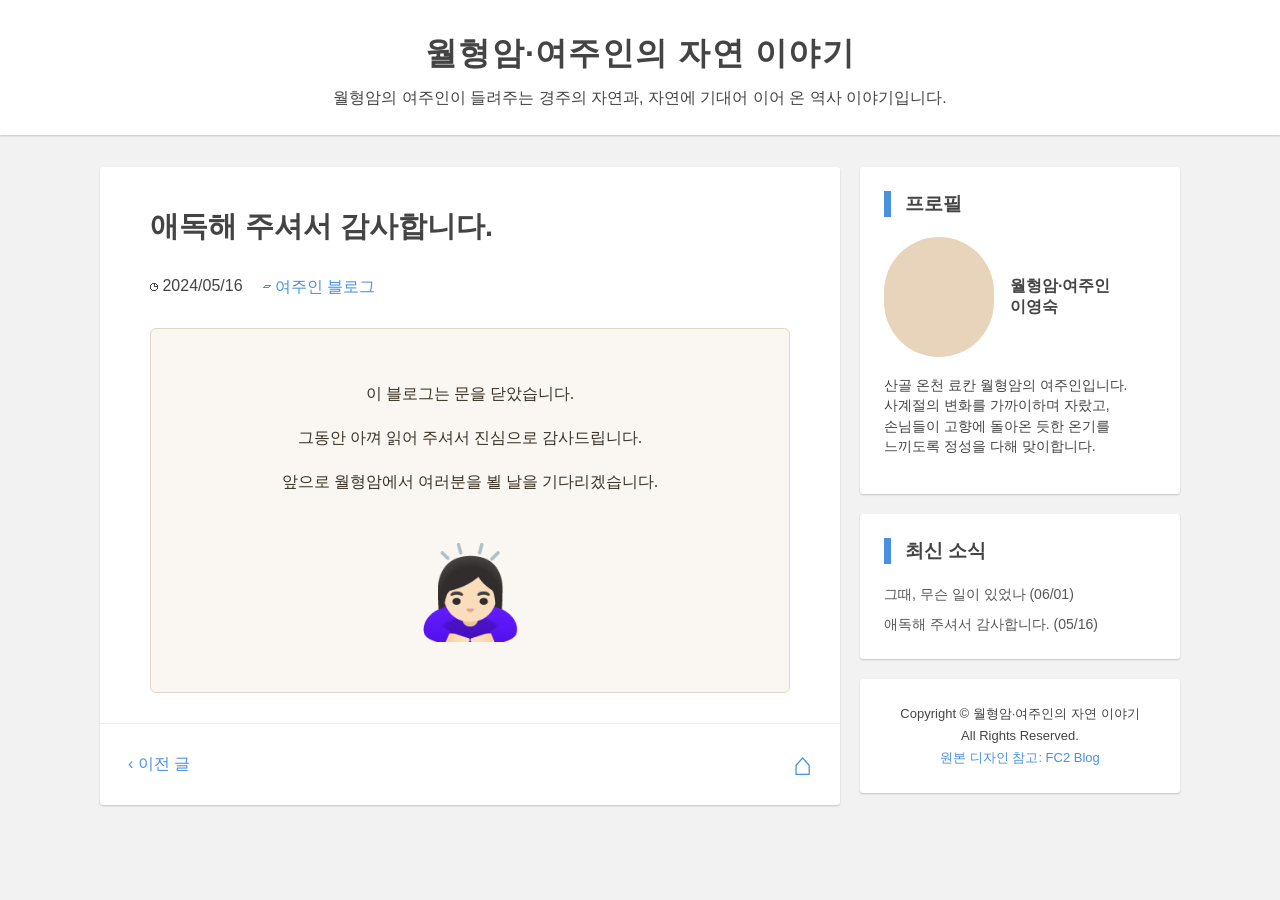
==== index.html @ ec3e3de4 "월형암 자연 이야기 사이트 배포" ====
<!doctype html><html lang="ko"><head><meta charset="utf-8"><meta name="viewport" content="width=device-width,initial-scale=1"><title>월형암·여주인의 자연 이야기</title><link rel="stylesheet" href="styles.css"></head><body>
<header class="site-header"><a class="site-title" href="index.html">월형암·여주인의 자연 이야기</a><p>월형암의 여주인이 들려주는 경주의 자연과, 자연에 기대어 이어 온 역사 이야기입니다.</p></header>
<main class="content"><section class="post-card"><h1>애독해 주셔서 감사합니다.</h1><div class="meta"><span>◷ 2024/05/16</span><a href="index.html">▱ 여주인 블로그</a></div><article class="notice"><p>이 블로그는 문을 닫았습니다.</p><p>그동안 아껴 읽어 주셔서 진심으로 감사드립니다.</p><p>앞으로 월형암에서 여러분을 뵐 날을 기다리겠습니다.</p><div class="bowing">🙇🏻‍♀️</div></article><nav class="pager"><a href="blog-entry-1.html">‹ 이전 글</a><a class="home" href="index.html">⌂</a></nav></section><aside class="sidebar"><section class="side-card"><h2>프로필</h2><div class="profile-head"><div class="portrait" aria-label="월형암 여주인 이영숙의 초상"></div><strong>월형암·여주인<br>이영숙</strong></div><p>산골 온천 료칸 월형암의 여주인입니다. 사계절의 변화를 가까이하며 자랐고, 손님들이 고향에 돌아온 듯한 온기를 느끼도록 정성을 다해 맞이합니다.</p></section><section class="side-card"><h2>최신 소식</h2><ul><li><a href="blog-entry-1.html">그때, 무슨 일이 있었나 (06/01)</a></li><li><a href="index.html">애독해 주셔서 감사합니다. (05/16)</a></li></ul></section><footer class="side-card footer">Copyright © 월형암·여주인의 자연 이야기<br>All Rights Reserved.<br><span>원본 디자인 참고: FC2 Blog</span></footer></aside></main></body></html>
---- styles.css ----
*{box-sizing:border-box}body{margin:0;color:#444;background:#f2f2f2;font-family:"Malgun Gothic","Apple SD Gothic Neo",sans-serif;word-break:keep-all}a{color:#4990e2;text-decoration:none}.site-header{padding:32px 20px 26px;text-align:center;background:#fff;box-shadow:0 1px 2px #0003}.site-title{color:#444;font-size:2rem;font-weight:700;letter-spacing:.08rem}.site-header p{margin:12px 0 0}.content{display:flex;gap:20px;width:min(1080px,calc(100% - 40px));margin:auto;padding:32px 0 48px;align-items:flex-start}.post-card,.side-card{border-radius:3px;background:#fff;box-shadow:0 1px 2px #0003}.post-card{width:740px;padding:40px 50px 0;overflow:hidden}.post-card h1{margin:0 0 30px;font-size:1.8rem}.meta{display:flex;gap:20px;font-size:16px}.notice{margin:30px 0;min-height:354px;padding:35px 20px 20px;border:1px solid #e0d7c8;border-radius:6px;color:#3b3125;background:#faf7f2;text-align:center;font-family:Batang,"Nanum Myeongjo",serif;line-height:1.75}.bowing{margin-top:18px;font-size:90px}.pager{display:flex;justify-content:space-between;align-items:center;margin:0 -50px;border-top:1px solid #eee}.pager a{padding:22px 28px}.pager .home{font-size:32px}.translated-post{margin:30px 0;padding:34px 0 12px;border-top:1px solid #eee;color:#3b3125;font-family:Batang,"Nanum Myeongjo",serif;font-size:16px;line-height:1.95}.translated-post p{margin:0 0 30px}.locked-post{min-height:340px;margin:30px 0;padding:75px 24px;border-top:1px solid #eee;text-align:center}.lock-icon{margin-bottom:18px;font-size:48px}.password-form{display:grid;gap:10px;width:min(340px,100%);margin:auto;text-align:left}.password-form input{padding:11px;border:1px solid #bbb;border-radius:3px;font:inherit}.password-form button{padding:11px;border:0;border-radius:3px;color:#fff;background:#4990e2;font:inherit;cursor:pointer}.password-error{color:#c0392b}.sidebar{width:320px;flex:0 0 320px}.side-card{margin-bottom:20px;padding:24px}.side-card h2{margin:0 0 20px;padding-left:14px;border-left:7px solid #4990e2;font-size:1.2rem}.profile-head{display:flex;gap:16px;align-items:center;margin-bottom:18px}.portrait{width:110px;height:120px;flex:0 0 110px;border-radius:60px;background:url("https://blog-imgs-168.fc2.com/4/o/n/4one5213o2qq/okami_icons.jpg") center/cover no-repeat,#e7d4ba}.side-card p,.side-card li{font-size:14px;line-height:1.45}.side-card ul{margin:0;padding:0;list-style:none}.side-card li+li{margin-top:10px}.side-card li a{color:#555}.footer{text-align:center;font-size:13px;line-height:1.7}.footer span{color:#4990e2}@media(max-width:800px){.site-title{font-size:1.55rem}.site-header p{font-size:13px;line-height:1.5}.content{display:block;width:calc(100% - 24px);padding-top:20px}.post-card{width:100%;padding:28px 22px 0}.post-card h1{font-size:1.45rem}.pager{margin:0 -22px}.sidebar{width:100%;margin-top:20px}}
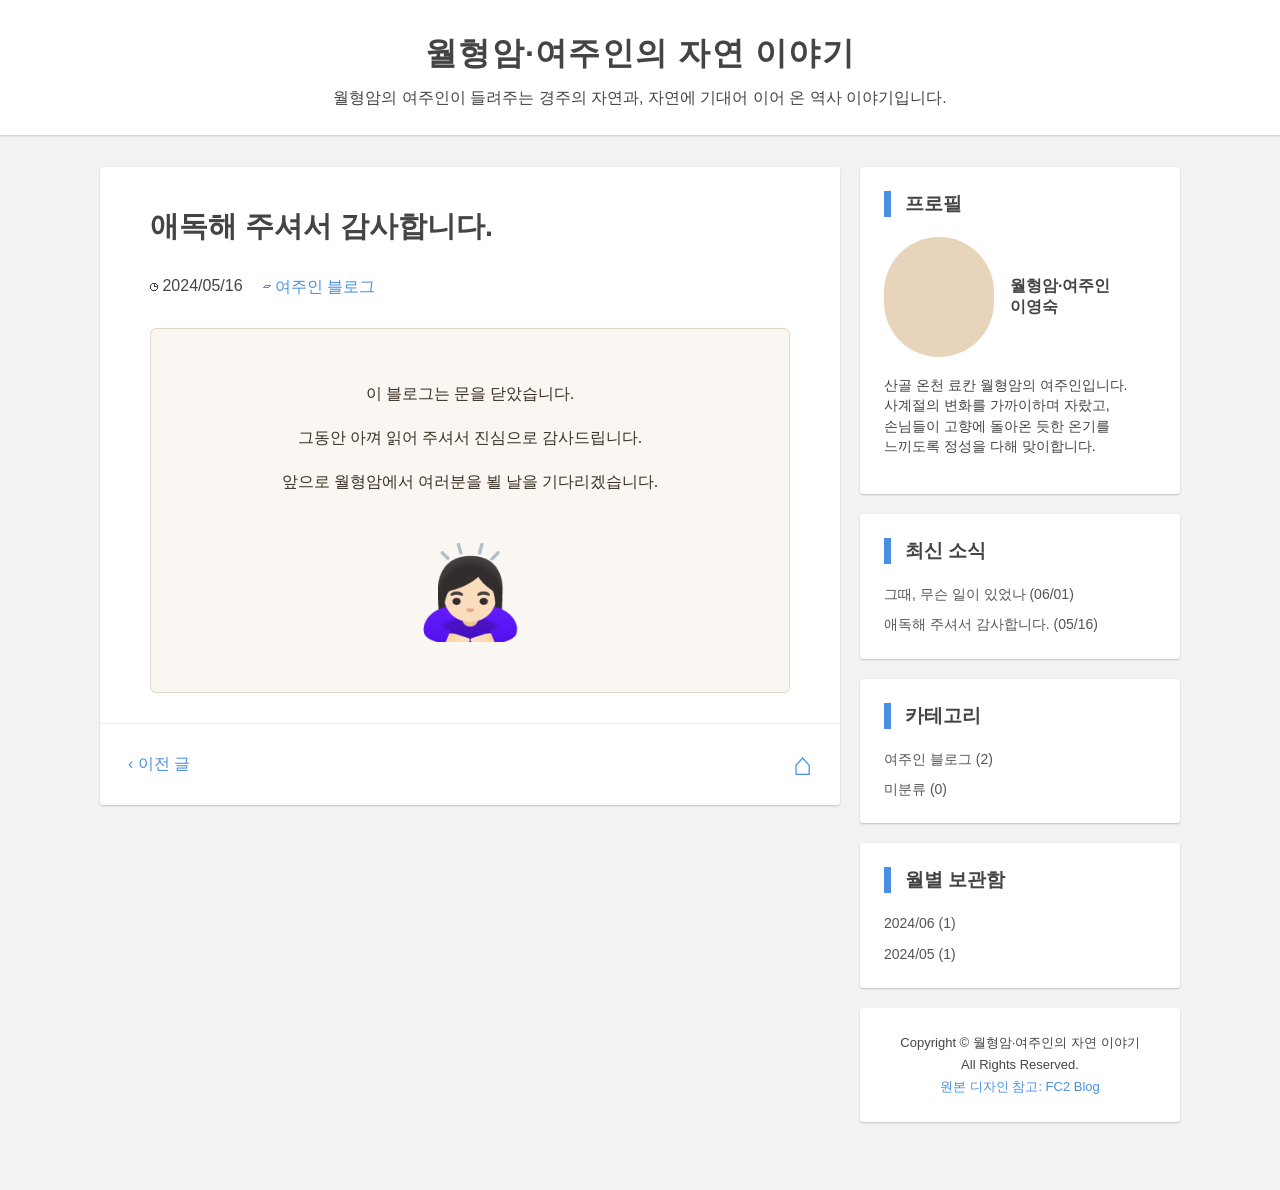
==== commit 75b52876: "카테고리와 월별 보관함 복원" ====
--- a/index.html
+++ b/index.html
@@ -1,3 +1,3 @@
 <!doctype html><html lang="ko"><head><meta charset="utf-8"><meta name="viewport" content="width=device-width,initial-scale=1"><title>월형암·여주인의 자연 이야기</title><link rel="stylesheet" href="styles.css"></head><body>
 <header class="site-header"><a class="site-title" href="index.html">월형암·여주인의 자연 이야기</a><p>월형암의 여주인이 들려주는 경주의 자연과, 자연에 기대어 이어 온 역사 이야기입니다.</p></header>
-<main class="content"><section class="post-card"><h1>애독해 주셔서 감사합니다.</h1><div class="meta"><span>◷ 2024/05/16</span><a href="index.html">▱ 여주인 블로그</a></div><article class="notice"><p>이 블로그는 문을 닫았습니다.</p><p>그동안 아껴 읽어 주셔서 진심으로 감사드립니다.</p><p>앞으로 월형암에서 여러분을 뵐 날을 기다리겠습니다.</p><div class="bowing">🙇🏻‍♀️</div></article><nav class="pager"><a href="blog-entry-1.html">‹ 이전 글</a><a class="home" href="index.html">⌂</a></nav></section><aside class="sidebar"><section class="side-card"><h2>프로필</h2><div class="profile-head"><div class="portrait" aria-label="월형암 여주인 이영숙의 초상"></div><strong>월형암·여주인<br>이영숙</strong></div><p>산골 온천 료칸 월형암의 여주인입니다. 사계절의 변화를 가까이하며 자랐고, 손님들이 고향에 돌아온 듯한 온기를 느끼도록 정성을 다해 맞이합니다.</p></section><section class="side-card"><h2>최신 소식</h2><ul><li><a href="blog-entry-1.html">그때, 무슨 일이 있었나 (06/01)</a></li><li><a href="index.html">애독해 주셔서 감사합니다. (05/16)</a></li></ul></section><footer class="side-card footer">Copyright © 월형암·여주인의 자연 이야기<br>All Rights Reserved.<br><span>원본 디자인 참고: FC2 Blog</span></footer></aside></main></body></html>
+<main class="content"><section class="post-card"><h1>애독해 주셔서 감사합니다.</h1><div class="meta"><span>◷ 2024/05/16</span><a href="index.html">▱ 여주인 블로그</a></div><article class="notice"><p>이 블로그는 문을 닫았습니다.</p><p>그동안 아껴 읽어 주셔서 진심으로 감사드립니다.</p><p>앞으로 월형암에서 여러분을 뵐 날을 기다리겠습니다.</p><div class="bowing">🙇🏻‍♀️</div></article><nav class="pager"><a href="blog-entry-1.html">‹ 이전 글</a><a class="home" href="index.html">⌂</a></nav></section><aside class="sidebar"><section class="side-card"><h2>프로필</h2><div class="profile-head"><div class="portrait" aria-label="월형암 여주인 이영숙의 초상"></div><strong>월형암·여주인<br>이영숙</strong></div><p>산골 온천 료칸 월형암의 여주인입니다. 사계절의 변화를 가까이하며 자랐고, 손님들이 고향에 돌아온 듯한 온기를 느끼도록 정성을 다해 맞이합니다.</p></section><section class="side-card"><h2>최신 소식</h2><ul><li><a href="blog-entry-1.html">그때, 무슨 일이 있었나 (06/01)</a></li><li><a href="index.html">애독해 주셔서 감사합니다. (05/16)</a></li></ul></section><section class="side-card"><h2>카테고리</h2><ul><li><a href="index.html">여주인 블로그 (2)</a></li><li><a href="index.html">미분류 (0)</a></li></ul></section><section class="side-card"><h2>월별 보관함</h2><ul><li><a href="blog-entry-1.html">2024/06 (1)</a></li><li><a href="index.html">2024/05 (1)</a></li></ul></section><footer class="side-card footer">Copyright © 월형암·여주인의 자연 이야기<br>All Rights Reserved.<br><span>원본 디자인 참고: FC2 Blog</span></footer></aside></main></body></html>
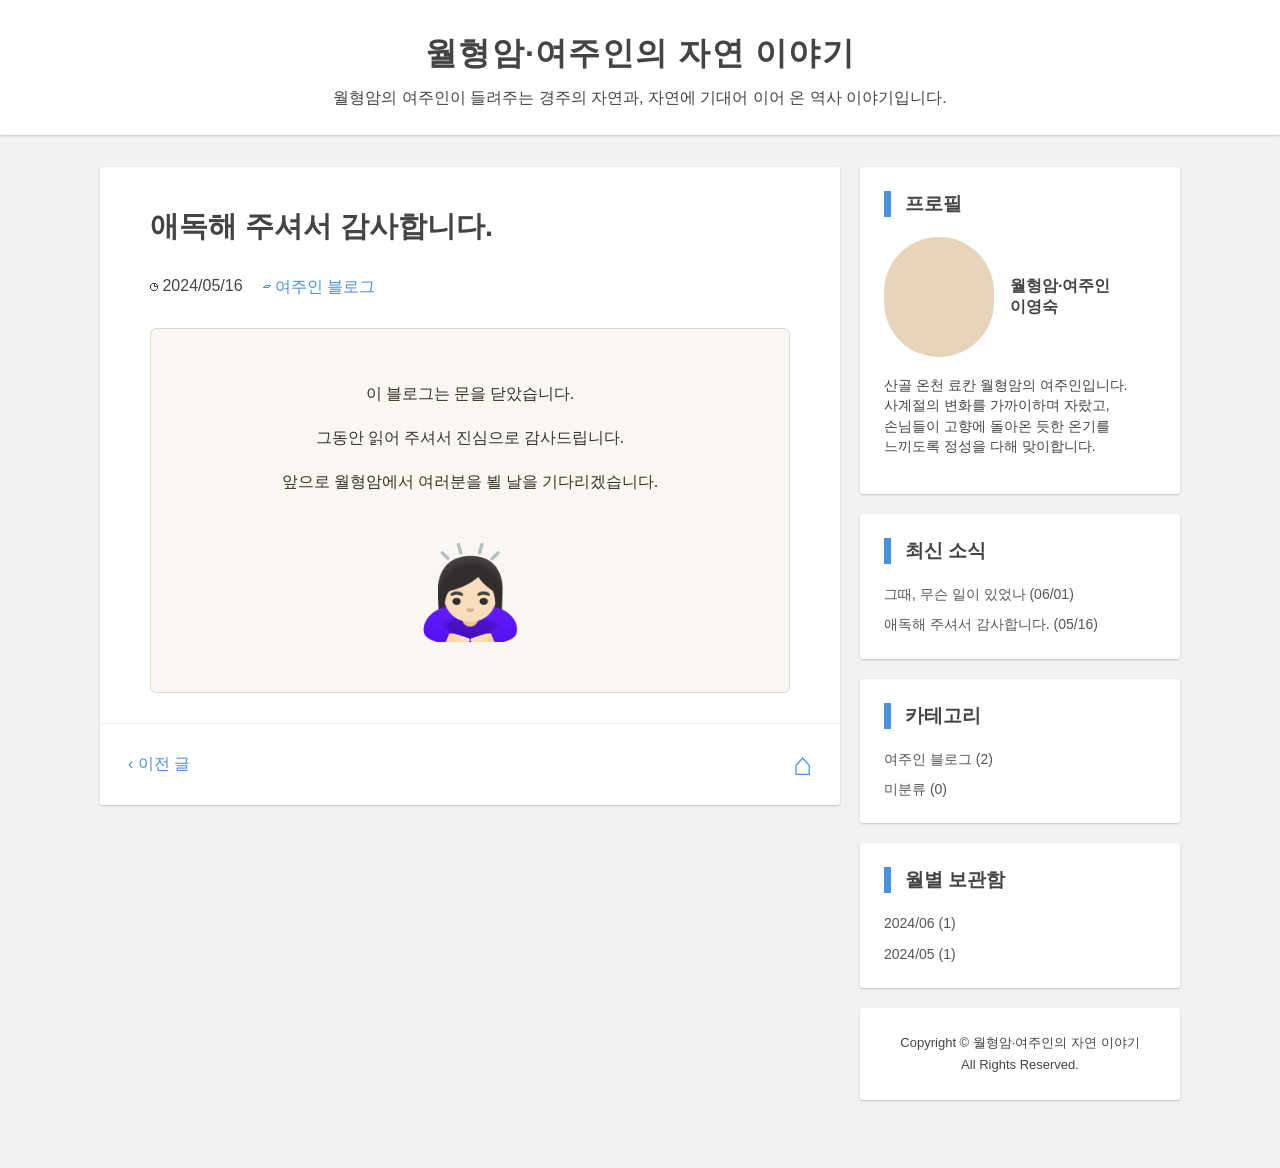
==== commit a6777b16: "불필요한 문구 삭제" ====
--- a/index.html
+++ b/index.html
@@ -1,3 +1,3 @@
 <!doctype html><html lang="ko"><head><meta charset="utf-8"><meta name="viewport" content="width=device-width,initial-scale=1"><title>월형암·여주인의 자연 이야기</title><link rel="stylesheet" href="styles.css"></head><body>
 <header class="site-header"><a class="site-title" href="index.html">월형암·여주인의 자연 이야기</a><p>월형암의 여주인이 들려주는 경주의 자연과, 자연에 기대어 이어 온 역사 이야기입니다.</p></header>
-<main class="content"><section class="post-card"><h1>애독해 주셔서 감사합니다.</h1><div class="meta"><span>◷ 2024/05/16</span><a href="index.html">▱ 여주인 블로그</a></div><article class="notice"><p>이 블로그는 문을 닫았습니다.</p><p>그동안 아껴 읽어 주셔서 진심으로 감사드립니다.</p><p>앞으로 월형암에서 여러분을 뵐 날을 기다리겠습니다.</p><div class="bowing">🙇🏻‍♀️</div></article><nav class="pager"><a href="blog-entry-1.html">‹ 이전 글</a><a class="home" href="index.html">⌂</a></nav></section><aside class="sidebar"><section class="side-card"><h2>프로필</h2><div class="profile-head"><div class="portrait" aria-label="월형암 여주인 이영숙의 초상"></div><strong>월형암·여주인<br>이영숙</strong></div><p>산골 온천 료칸 월형암의 여주인입니다. 사계절의 변화를 가까이하며 자랐고, 손님들이 고향에 돌아온 듯한 온기를 느끼도록 정성을 다해 맞이합니다.</p></section><section class="side-card"><h2>최신 소식</h2><ul><li><a href="blog-entry-1.html">그때, 무슨 일이 있었나 (06/01)</a></li><li><a href="index.html">애독해 주셔서 감사합니다. (05/16)</a></li></ul></section><section class="side-card"><h2>카테고리</h2><ul><li><a href="index.html">여주인 블로그 (2)</a></li><li><a href="index.html">미분류 (0)</a></li></ul></section><section class="side-card"><h2>월별 보관함</h2><ul><li><a href="blog-entry-1.html">2024/06 (1)</a></li><li><a href="index.html">2024/05 (1)</a></li></ul></section><footer class="side-card footer">Copyright © 월형암·여주인의 자연 이야기<br>All Rights Reserved.<br><span>원본 디자인 참고: FC2 Blog</span></footer></aside></main></body></html>
+<main class="content"><section class="post-card"><h1>애독해 주셔서 감사합니다.</h1><div class="meta"><span>◷ 2024/05/16</span><a href="index.html">▱ 여주인 블로그</a></div><article class="notice"><p>이 블로그는 문을 닫았습니다.</p><p>그동안 읽어 주셔서 진심으로 감사드립니다.</p><p>앞으로 월형암에서 여러분을 뵐 날을 기다리겠습니다.</p><div class="bowing">🙇🏻‍♀️</div></article><nav class="pager"><a href="blog-entry-1.html">‹ 이전 글</a><a class="home" href="index.html">⌂</a></nav></section><aside class="sidebar"><section class="side-card"><h2>프로필</h2><div class="profile-head"><div class="portrait" aria-label="월형암 여주인 이영숙의 초상"></div><strong>월형암·여주인<br>이영숙</strong></div><p>산골 온천 료칸 월형암의 여주인입니다. 사계절의 변화를 가까이하며 자랐고, 손님들이 고향에 돌아온 듯한 온기를 느끼도록 정성을 다해 맞이합니다.</p></section><section class="side-card"><h2>최신 소식</h2><ul><li><a href="blog-entry-1.html">그때, 무슨 일이 있었나 (06/01)</a></li><li><a href="index.html">애독해 주셔서 감사합니다. (05/16)</a></li></ul></section><section class="side-card"><h2>카테고리</h2><ul><li><a href="index.html">여주인 블로그 (2)</a></li><li><a href="index.html">미분류 (0)</a></li></ul></section><section class="side-card"><h2>월별 보관함</h2><ul><li><a href="blog-entry-1.html">2024/06 (1)</a></li><li><a href="index.html">2024/05 (1)</a></li></ul></section><footer class="side-card footer">Copyright © 월형암·여주인의 자연 이야기<br>All Rights Reserved.</footer></aside></main></body></html>
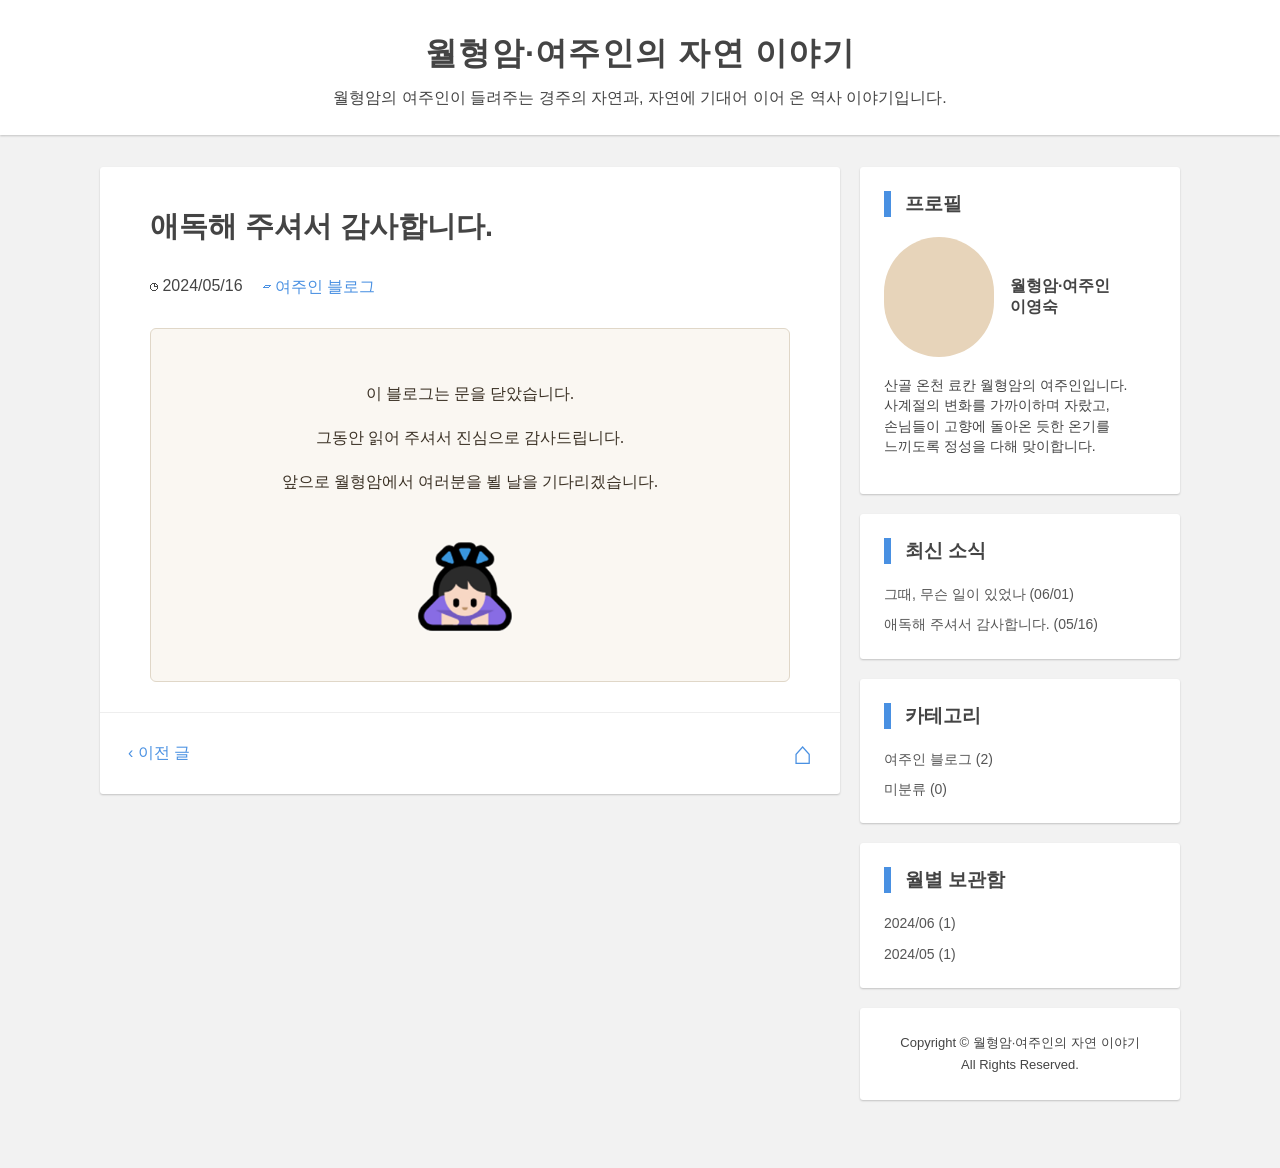
==== commit 035ca72a: "원래 인사 이모지 이미지 복원" ====
--- a/index.html
+++ b/index.html
@@ -1,3 +1,3 @@
 <!doctype html><html lang="ko"><head><meta charset="utf-8"><meta name="viewport" content="width=device-width,initial-scale=1"><title>월형암·여주인의 자연 이야기</title><link rel="stylesheet" href="styles.css"></head><body>
 <header class="site-header"><a class="site-title" href="index.html">월형암·여주인의 자연 이야기</a><p>월형암의 여주인이 들려주는 경주의 자연과, 자연에 기대어 이어 온 역사 이야기입니다.</p></header>
-<main class="content"><section class="post-card"><h1>애독해 주셔서 감사합니다.</h1><div class="meta"><span>◷ 2024/05/16</span><a href="index.html">▱ 여주인 블로그</a></div><article class="notice"><p>이 블로그는 문을 닫았습니다.</p><p>그동안 읽어 주셔서 진심으로 감사드립니다.</p><p>앞으로 월형암에서 여러분을 뵐 날을 기다리겠습니다.</p><div class="bowing">🙇🏻‍♀️</div></article><nav class="pager"><a href="blog-entry-1.html">‹ 이전 글</a><a class="home" href="index.html">⌂</a></nav></section><aside class="sidebar"><section class="side-card"><h2>프로필</h2><div class="profile-head"><div class="portrait" aria-label="월형암 여주인 이영숙의 초상"></div><strong>월형암·여주인<br>이영숙</strong></div><p>산골 온천 료칸 월형암의 여주인입니다. 사계절의 변화를 가까이하며 자랐고, 손님들이 고향에 돌아온 듯한 온기를 느끼도록 정성을 다해 맞이합니다.</p></section><section class="side-card"><h2>최신 소식</h2><ul><li><a href="blog-entry-1.html">그때, 무슨 일이 있었나 (06/01)</a></li><li><a href="index.html">애독해 주셔서 감사합니다. (05/16)</a></li></ul></section><section class="side-card"><h2>카테고리</h2><ul><li><a href="index.html">여주인 블로그 (2)</a></li><li><a href="index.html">미분류 (0)</a></li></ul></section><section class="side-card"><h2>월별 보관함</h2><ul><li><a href="blog-entry-1.html">2024/06 (1)</a></li><li><a href="index.html">2024/05 (1)</a></li></ul></section><footer class="side-card footer">Copyright © 월형암·여주인의 자연 이야기<br>All Rights Reserved.</footer></aside></main></body></html>
+<main class="content"><section class="post-card"><h1>애독해 주셔서 감사합니다.</h1><div class="meta"><span>◷ 2024/05/16</span><a href="index.html">▱ 여주인 블로그</a></div><article class="notice"><p>이 블로그는 문을 닫았습니다.</p><p>그동안 읽어 주셔서 진심으로 감사드립니다.</p><p>앞으로 월형암에서 여러분을 뵐 날을 기다리겠습니다.</p><div class="bowing"><img src="bowing-original.png" alt="인사하는 여주인" width="128" height="128" style="display:block;margin:auto;object-fit:contain"></div></article><nav class="pager"><a href="blog-entry-1.html">‹ 이전 글</a><a class="home" href="index.html">⌂</a></nav></section><aside class="sidebar"><section class="side-card"><h2>프로필</h2><div class="profile-head"><div class="portrait" aria-label="월형암 여주인 이영숙의 초상"></div><strong>월형암·여주인<br>이영숙</strong></div><p>산골 온천 료칸 월형암의 여주인입니다. 사계절의 변화를 가까이하며 자랐고, 손님들이 고향에 돌아온 듯한 온기를 느끼도록 정성을 다해 맞이합니다.</p></section><section class="side-card"><h2>최신 소식</h2><ul><li><a href="blog-entry-1.html">그때, 무슨 일이 있었나 (06/01)</a></li><li><a href="index.html">애독해 주셔서 감사합니다. (05/16)</a></li></ul></section><section class="side-card"><h2>카테고리</h2><ul><li><a href="index.html">여주인 블로그 (2)</a></li><li><a href="index.html">미분류 (0)</a></li></ul></section><section class="side-card"><h2>월별 보관함</h2><ul><li><a href="blog-entry-1.html">2024/06 (1)</a></li><li><a href="index.html">2024/05 (1)</a></li></ul></section><footer class="side-card footer">Copyright © 월형암·여주인의 자연 이야기<br>All Rights Reserved.</footer></aside></main></body></html>
